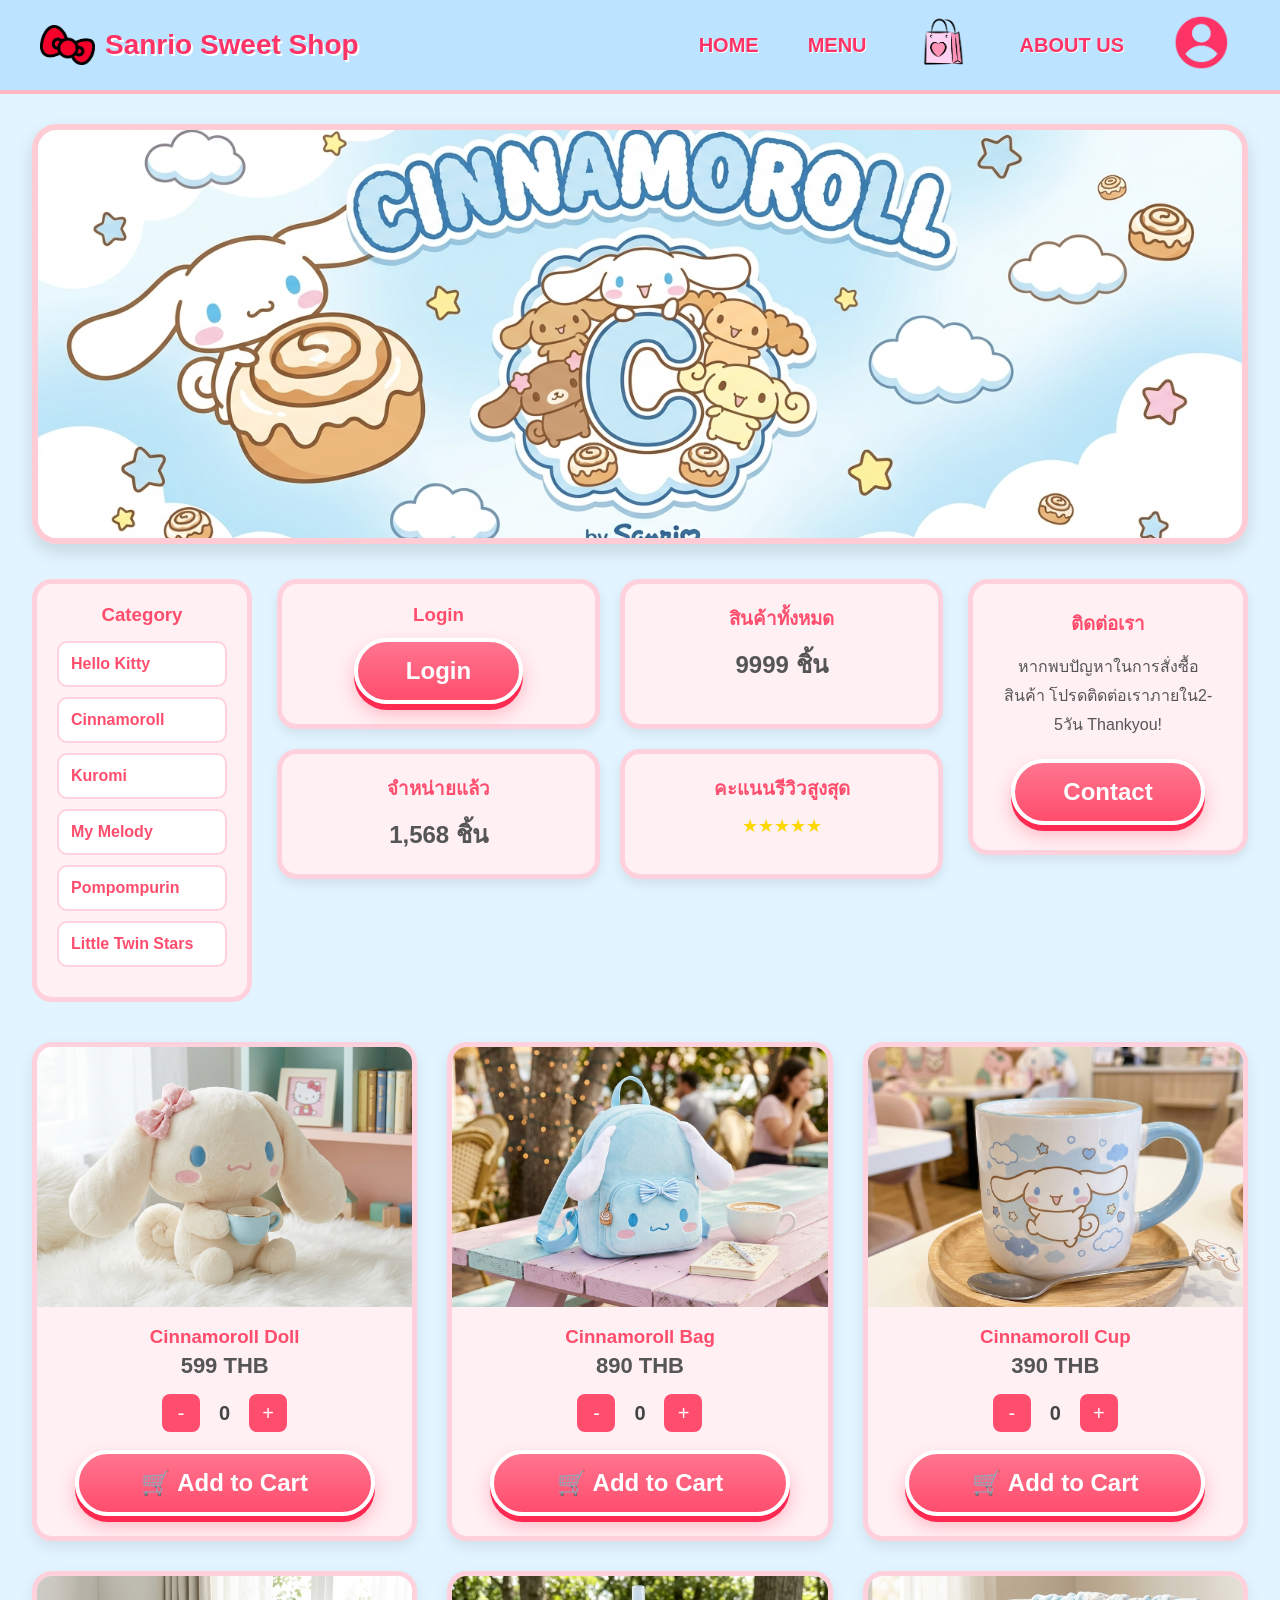
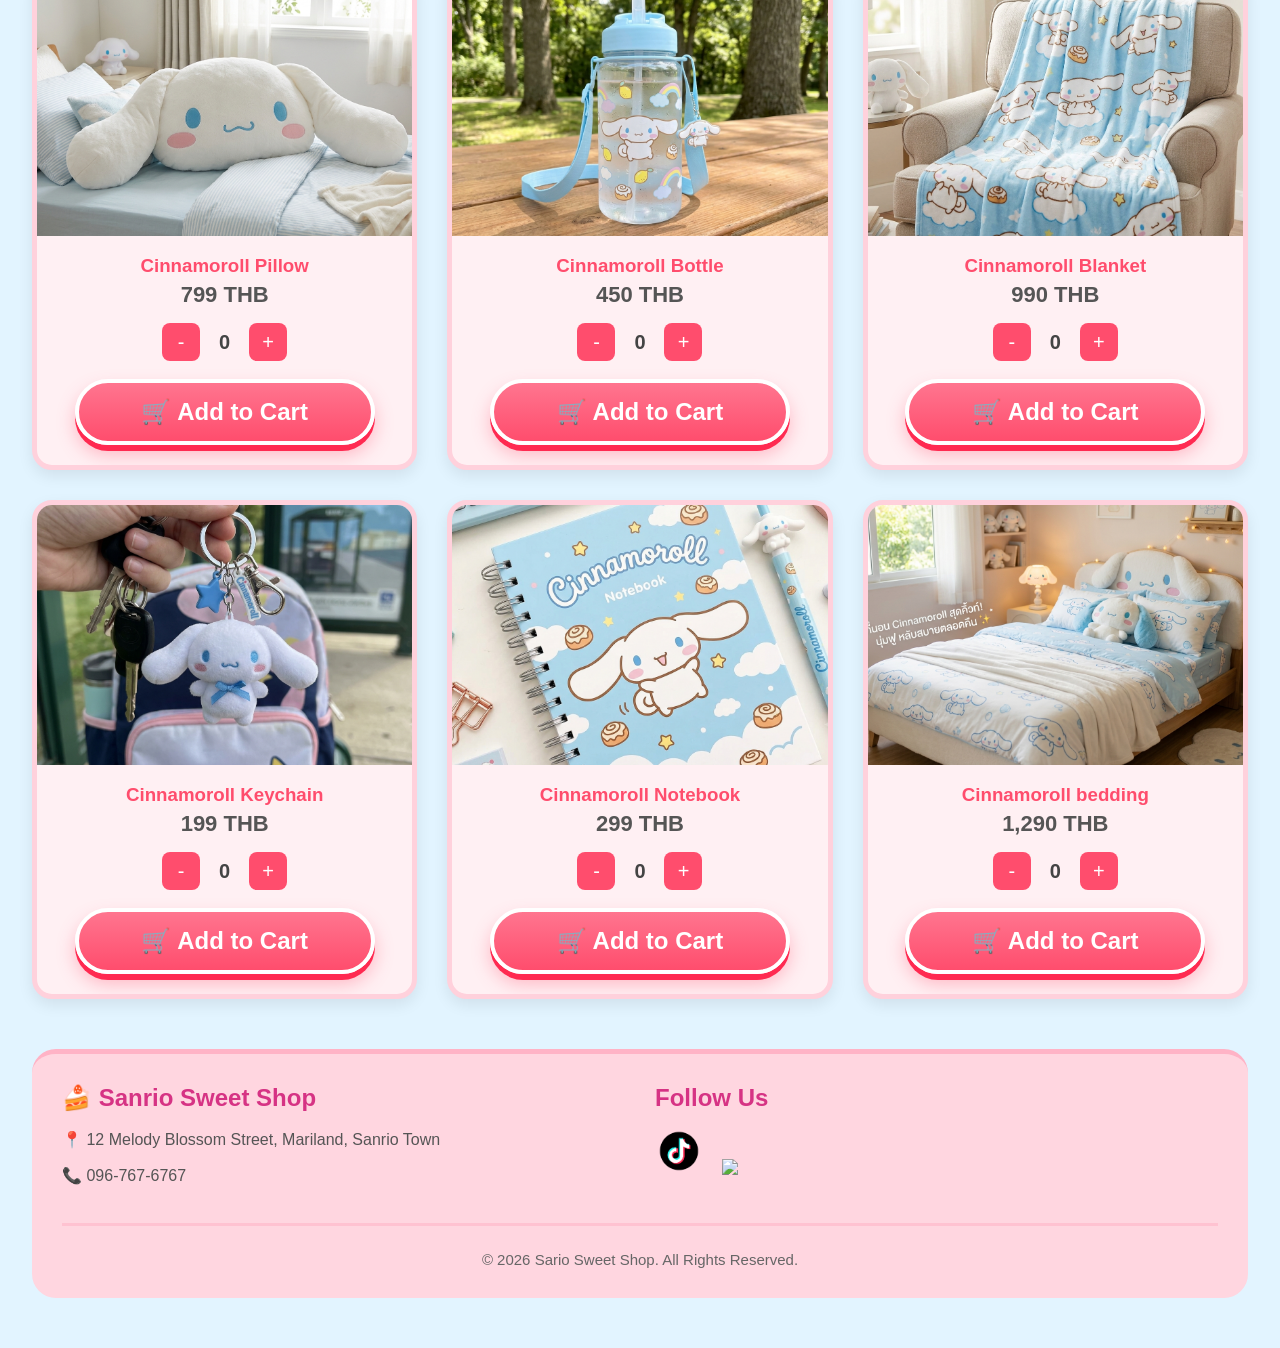
==== cinnamoroll.html @ 2e8e2444 "First website" ====
<!DOCTYPE html>
<html>
<head>
    <meta charset="UTF-8">
    <meta name="viewport" content="width=device-width, initial-scale=1.0">
    <title>cinnamoroll | Sanrio Sweet Shop</title>
    <link rel="stylesheet" href="css/style.css">
</head>

<body class="home">

<!-- ================= NAVBAR ================= -->

<nav class="navbar">

    <div class="logo">
        <img src="images/redbow.png" class="logo-icon">
        Sanrio Sweet Shop
    </div>

    <ul class="nav-links">
        <li><a href="index.html">HOME</a></li>
        <li><a href="menu.html">MENU</a></li>
        <li><a href="/*ตะกร้าสินค้า*/"><img src="images/cart.png" alt="shopping cart" class="logo-icon"></a></li>
        <li><a href="contact.html">ABOUT US</a></li>
        <li>
            <a href="account.html">
                <img src="images/account.png" class="logo-icon">
            </a>
        </li>
    </ul>

</nav>

<!-- ================= HERO ================= -->

<section class="character-banner">

    <img src="images/Hcinnamoroll.png" alt="Hello Kitty">

</section>

<!-- ================= TOP INFORMATION ================= -->

<section class="character-info">

    <!-- LEFT -->

    <aside class="character-sidebar">

        <h3>Category</h3>

        <ul>

            <li><a href="hellokitty.html">Hello Kitty</a></li>

            <li><a href="cinnamoroll.html">Cinnamoroll</a></li>

            <li><a href="kuromi.html">Kuromi</a></li>

            <li><a href="mymelody.html">My Melody</a></li>

            <li><a href="pompompurin.html">Pompompurin</a></li>

            <li><a href="kiki&lala.html">Little Twin Stars</a></li>

        </ul>

    </aside>

    <!-- CENTER -->

    <div class="character-status">

        <div class="status-card">

            <h3>Login</h3>

            <a href="account.html" class="button">
                Login
            </a>

        </div>

        <div class="status-card">

            <h3>สินค้าทั้งหมด</h3>

            <p> 9999 ชิ้น</p>

        </div>

        <div class="status-card">

            <h3>จำหน่ายแล้ว</h3>

            <p>1,568 ชิ้น</p>

        </div>

        <div class="status-card">
            <h3>คะแนนรีวิวสูงสุด</h3>
            <div class="stars">★★★★★</div>
        </div>

    </div>

    <!-- RIGHT -->

    <div class="shipping-box">

        <h3>ติดต่อเรา</h3>
        <p>
            หากพบปัญหาในการสั่งซื้อสินค้า 
            โปรดติดต่อเราภายใน2-5วัน
            Thankyou!
        </p>
        <a href="contact.html" class="button">Contact</a>
    </div>

</section>

<!-- ================= PRODUCT ================= -->

<section class="character-products">

    <div class="product-item">

        <img src="images/product1_C.png">

        <h3>Cinnamoroll Doll</h3>

        <p class="price">599 THB</p>

        <div class="quantity">

            <button>-</button>

            <span>0</span>

            <button>+</button>

        </div>

        <a href="#" class="button">🛒 Add to Cart</a>

    </div>

    <div class="product-item">

        <img src="images/product2_C.png">

        <h3>Cinnamoroll Bag</h3>

        <p class="price">890 THB</p>

        <div class="quantity">

            <button>-</button>

            <span>0</span>

            <button>+</button>

        </div>

        <a href="#" class="button">🛒 Add to Cart</a>

    </div>

    <div class="product-item">

        <img src="images/product3_C.png">

        <h3>Cinnamoroll Cup</h3>

        <p class="price">390 THB</p>

        <div class="quantity">

            <button>-</button>

            <span>0</span>

            <button>+</button>

        </div>

        <a href="#" class="button">🛒 Add to Cart</a>

    </div>

    <div class="product-item">

        <img src="images/product4_C.png">

        <h3>Cinnamoroll Pillow</h3>

        <p class="price">799 THB</p>

        <div class="quantity">

            <button>-</button>

            <span>0</span>

            <button>+</button>

        </div>

        <a href="#" class="button">🛒 Add to Cart</a>

    </div>

    <div class="product-item">

        <img src="images/product5_C.png">

        <h3>Cinnamoroll Bottle</h3>

        <p class="price">450 THB</p>

        <div class="quantity">

            <button>-</button>

            <span>0</span>

            <button>+</button>

        </div>

        <a href="#" class="button">🛒 Add to Cart</a>

    </div>

    <div class="product-item">

        <img src="images/product6_C.png">

        <h3>Cinnamoroll Blanket</h3>

        <p class="price">990 THB</p>

        <div class="quantity">

            <button>-</button>

            <span>0</span>

            <button>+</button>

        </div>

        <a href="#" class="button">🛒 Add to Cart</a>

    </div>

    <div class="product-item">

        <img src="images/product7_C.png">

        <h3>Cinnamoroll Keychain</h3>

        <p class="price">199 THB</p>

        <div class="quantity">

            <button>-</button>

            <span>0</span>

            <button>+</button>

        </div>

        <a href="#" class="button">🛒 Add to Cart</a>

    </div>

    <div class="product-item">

        <img src="images/product8_C.png">

        <h3>Cinnamoroll Notebook</h3>

        <p class="price">299 THB</p>

        <div class="quantity">

            <button>-</button>

            <span>0</span>

            <button>+</button>

        </div>

        <a href="#" class="button">🛒 Add to Cart</a>

    </div>

    <div class="product-item">

        <img src="images/product9_C.png">

        <h3>Cinnamoroll bedding</h3>

        <p class="price">1,290 THB</p>

        <div class="quantity">

            <button>-</button>

            <span>0</span>

            <button>+</button>

        </div>

        <a href="#" class="button">🛒 Add to Cart</a>

    </div>

</section>

<!-- ================= FOOTER ================= -->

<footer class="footer">

    <div class="footer-container">

        <div class="footer-info">

            <h3>🍰 Sanrio Sweet Shop</h3>

            <p>📍 12 Melody Blossom Street, Mariland, Sanrio Town</p>

            <p>📞 096-767-6767</p>

        </div>

        <div class="footer-social">

            <h3>Follow Us</h3>

            <a href="https://www.tiktok.com/">

                <img src="/images/tiktok.png">

            </a>

            <a href="https://www.instagram.com/">

                <img src="/images/instagram.png">

            </a>

        </div>

    </div>

    <hr>

    <p class="copyright">

        © 2026 Sario Sweet Shop. All Rights Reserved.

    </p>

</footer>

</body>
</html>
---- css/style.css ----
/* ===========================
   รวมทั้งWEB
=========================== */

*{
    margin:0;
    padding:0;
    box-sizing:border-box;
    font-family:'Arial Rounded MT Bold','Helvetica Rounded',Arial,sans-serif;
}

html{
    scroll-behavior:smooth;
}

/* ===========================
   NAVBAR
=========================== */

.navbar{

    width:100%;

    background:#bce3ff;

    border-bottom:4px solid #ffb7c5;

    display:flex;

    justify-content:space-between;

    align-items:center;

    padding:15px 40px;

    flex-wrap:wrap;

    gap:20px;

}

.logo{

    display:flex;

    align-items:center;

    gap:10px;

    font-size:28px;

    font-weight:bold;

    color:#ff3366;

    text-shadow:2px 2px #fff;

}

.logo-icon{

    width:55px;

    height:auto;

    object-fit:contain;

}

.nav-links{

    display:flex;

    list-style:none;

    gap:25px;

    flex-wrap:wrap;

    justify-content:center;

    align-items:center;

}

.nav-links li{

    list-style:none;

}

.nav-links a{

    text-decoration:none;

    color:#ff3366;

    font-size:20px;

    font-weight:bold;

    padding:8px 12px;

    position:relative;

    transition:.3s;

    text-shadow:1px 1px #fff;

}

.nav-links a:hover{

    color:#ff6b8b;

    transform:translateY(-2px);

}

.nav-links a::before{

    content:"✦";

    position:absolute;

    left:-12px;

    opacity:0;

    color:white;

    transition:.3s;

}

.nav-links a:hover::before{

    opacity:1;

}

/* ===========================
   HERO
=========================== */

.hero-content{

    width:min(100%,1400px);

    margin:20px auto;

    background:#fff0f3;

    border:6px solid #ff3366;

    border-radius:28px;

    padding:20px;

    position:relative;

    overflow:hidden;

    display:flex;

    justify-content:center;

    align-items:center;

}

.character{

    width:100%;

    max-width:1400px;

    display:block;

    height:500px;

}

/* กล่องข้อความ */

.hero-text{

    position:absolute;

    inset:0;

    display:flex;

    flex-direction:column;

    justify-content:center;

    align-items:center;

    text-align:center;

    padding:30px;

}

/* หัวข้อ */

.hero-text h1{

    color:#ff4d6d;

    font-size:clamp(34px,5vw,60px);

    line-height:1.15;

    text-shadow:
    3px 3px white,
    5px 5px #ffd2dc;

}

/* ข้อความ */

.hero-text p{

    margin-top:18px;

    margin-bottom:40px;

    color:#4a4a4a;

    font-size:clamp(18px,2vw,30px);

    font-weight:600;

}

/* ===========================
   BUTTON
=========================== */

.button{

    display:inline-block;

    padding:15px 48px;

    border-radius:50px;

    background:linear-gradient(180deg,#ff758f,#ff4d6d);

    color:white;

    text-decoration:none;

    font-size:24px;

    font-weight:bold;

    border:4px solid white;

    box-shadow:
    0 6px #ff2a51,
    0 10px 18px rgba(255,77,109,.35);

    transition:.25s;

}

.button:hover{

    transform:translateY(-4px);

    box-shadow:
    0 9px #ff2a51,
    0 15px 25px rgba(255,77,109,.45);

}

.button:active{

    transform:translateY(3px);

}

/* ===========================
   HERO RESPONSIVE
=========================== */

@media (max-width:900px){

.hero-content{

    padding:20px;

}

.hero-text{

    padding:20px;

}

.hero-text p{

    margin-bottom:25px;

}

.button{

    font-size:20px;

    padding:13px 35px;

}

}

@media (max-width:600px){

.navbar{

    justify-content:center;

}

.logo{

    font-size:22px;

}

.logo-icon{

    width:42px;

}

.nav-links{

    gap:10px;

}

.nav-links a{

    font-size:16px;

}

.hero-content{

    border-width:5px;

}

.hero-text h1{

    font-size:clamp(26px,7vw,40px);

}

.hero-text p{

    font-size:16px;

}

.button{

    font-size:18px;

    padding:12px 28px;

}

}
/* ======================================
   MAIN CONTENT
====================================== */

.main-home{

    width:min(95%,1400px);

    margin:40px auto;

    display:grid;

    grid-template-columns:2fr 1fr;

    gap:25px;

    background:#fff0f3;

    border:6px solid #ffccd5;

    border-radius:24px;

    padding:20px;

    align-items:start;

}

/* ======================================
   LEFT : PROMOTION
====================================== */

.promotion-box{

    display:flex;

    flex-direction:column;

    gap:20px;

    width:100%;

}

.promotion-box a{

    display:block;

    transition:.3s;

}

.promotion-box a:hover{

    transform:translateY(-5px);

}

.promotion-free,
.promotion-discount,
.sethellokitty{

    width:100%;

    display:block;

    border-radius:20px;

    object-fit:cover;

}

/* ไม่กำหนดความสูงตายตัว */

.sethellokitty{

    aspect-ratio:16/10;

}

/* ======================================
   RIGHT : VIDEO
====================================== */

.video-box{

    width:100%;

}

.video-container{

    display:flex;

    flex-direction:column;

    gap:20px;

}

/* วิดีโอ */

.loop-video{

    width:100%;

    display:block;

    border-radius:20px;

    background:black;

}

/* รูปด้านขวา */

.video-image{

    width:100%;

    display:block;

    border-radius:20px;

    transition:0.3s;

}

.video-container a{

    display:block;

}

.video-container a:hover{

    transform:translateY(-4px);

}
/*รีวิวลูกค้า*/
.review-box{

    background:#fff6f8;

    border:4px solid #ffc7d4;

    border-radius:20px;

    padding:18px;

}

.review-box h2{

    text-align:center;

    color:#ff4d6d;

    margin-bottom:20px;

    font-size:24px;

}

.review-card{

    background:white;

    border-radius:15px;

    padding:15px;

    margin-bottom:20px;

    box-shadow:0 3px 8px rgba(0,0,0,.08);

}

.review-header{

    display:flex;

    align-items:center;

    gap:12px;

    margin-bottom:10px;

}

.profile{

    width:55px;

    height:55px;

    border-radius:50px;

    object-fit:cover;

    border:3px solid #ffb6c1;

}

.review-header h4{

    color:#ff4d6d;

    margin-bottom:3px;

}

.stars{

    color:#FFD700;

    font-size:18px;

}

.review-card p{

    color:#555;

    line-height:1.5;

    margin-bottom:10px;

}

.review-product{

    width:100%;

    border-radius:12px;

}

/* รูป Contact */

#contactkitty{

    width:100%;

    height:auto;

    border-radius:20px;

}

/* ======================================
   BOTTOM IMAGE
====================================== */

.image{

    width:min(95%,1400px);

    margin:40px auto;

}

.images{

    width:100%;

    display:block;

    border-radius:24px;

}

/* ======================================
   MOBILE
====================================== */

@media (max-width:768px){

.main-home{

    grid-template-columns:1fr;

}

/* ให้ Promotion มาก่อน */

.promotion-box{

    order:1;

}

/* วิดีโอและรูปตามหลัง */

.video-box{

    order:2;

}

.loop-video{

    border-radius:18px;

}

.video-image{

    border-radius:18px;

}

}

/* ======================================
   FOOTER
====================================== */

.footer{

    width:min(95%,1400px);

    margin:50px auto;

    background:#ffd6e0;

    border-top:5px solid #ffb3c6;

    border-radius:24px;

    padding:30px;

}

.footer-container{

    display:flex;

    justify-content:space-between;

    align-items:flex-start;

    gap:30px;

    flex-wrap:wrap;

}

.footer-info,
.footer-social{

    flex:1;

    min-width:260px;

}

.footer-info h3,
.footer-social h3{

    color:#d63384;

    margin-bottom:15px;

    font-size:24px;

}

.footer-info p{

    color:#555;

    margin:10px 0;

    line-height:1.6;

}

.footer-social a{

    display:inline-block;

    margin-right:15px;

    transition:.3s;

}

.footer-social img{

    width:48px;

    height:auto;

}

.footer-social a:hover{

    transform:translateY(-5px) scale(1.08);

}

.footer hr{

    margin:25px 0;

    border:none;

    border-top:3px solid #ffc2d1;

}

.copyright{

    text-align:center;

    color:#666;

    font-size:15px;

}

/* ======================================
   IMAGE EFFECT
====================================== */

img{

    max-width:100%;

    height:auto;

}

.promotion-box img,
.video-image,
.images,
.character{

    transition:.35s;

}

.promotion-box img:hover,
.video-image:hover{

    transform:scale(1.02);

    box-shadow:0 8px 20px rgba(0,0,0,.15);

}

/* ======================================
   VIDEO EFFECT
====================================== */

.loop-video{

    transition:.35s;

}

.loop-video:hover{

    transform:scale(1.01);

}

/* ======================================
   BUTTON EFFECT
====================================== */

.button{

    transition:.25s;

}

.button:hover{

    transform:translateY(-4px);

}

/* ======================================
   SCROLLBAR
====================================== */

::-webkit-scrollbar{

    width:10px;

}

::-webkit-scrollbar-track{

    background:#ffe7ef;

}

::-webkit-scrollbar-thumb{

    background:#ff8fab;

    border-radius:30px;

}

::-webkit-scrollbar-thumb:hover{

    background:#ff5d8f;

}

/* ======================================
   MOBILE
====================================== */

@media (max-width:768px){

.navbar{

    flex-direction:column;

    text-align:center;

}

.logo{

    justify-content:center;

}

.nav-links{

    justify-content:center;

}

.hero-content{

    margin:20px auto;

    border-radius:20px;

}

.hero-text{

    position:absolute;

    inset:0;

    display:flex;

    justify-content:center;

    align-items:center;

    flex-direction:column;

    padding:15px;

}

.hero-text h1{

    font-size:30px;

}

.hero-text p{

    font-size:16px;

    margin:15px 0 20px;

}

.button{

    font-size:17px;

    padding:10px 25px;

}

.images{

    border-radius:18px;

}

}

/* ======================================
   IMAGE SAFETY
====================================== */

img,
video{

    max-width:100%;

    height:auto;

}

/* ======================================
   PREVENT OVERFLOW
====================================== */

.home{
    background:#e2f4ff;
    min-height:100vh;
    overflow-x:hidden;
}

/* ======================================
   account page
====================================== */
/* ===========================
   LOGIN PAGE
=========================== */

.login-page{

    background:#e2f4ff;

    display:flex;

    justify-content:center;

    align-items:center;

    min-height:100vh;

    padding:20px;

}

.login-container{

    width:100%;

    display:flex;

    justify-content:center;

}

.login-card{

    width:100%;

    max-width:430px;

    background:#fff0f3;

    border:6px solid #ffb7c5;

    border-radius:25px;

    padding:35px;

    text-align:center;

    box-shadow:0 10px 20px rgba(0,0,0,.08);

}

.login-img{

    width:150px;

    margin-bottom:20px;

}

.login-card h1{

    color:#ff4d6d;

    margin-bottom:10px;

}

.login-card p{

    color:#666;

    margin-bottom:25px;

}

.login-card form{

    display:flex;

    flex-direction:column;

    gap:15px;

}

.login-card label{

    text-align:left;

    color:#ff4d6d;

    font-weight:bold;

}

.login-card input{

    padding:14px;

    border:2px solid #ffc7d4;

    border-radius:15px;

    font-size:16px;

    outline:none;

}

.login-card input:focus{

    border-color:#ff4d6d;

}

.login-card button{

    margin-top:10px;

    padding:14px;

    border:none;

    border-radius:30px;

    background:linear-gradient(#ff758f,#ff4d6d);

    color:white;

    font-size:18px;

    font-weight:bold;

    cursor:pointer;

    transition:.3s;

}

.login-card button:hover{

    transform:translateY(-3px);

}

.register-link{

    margin-top:20px;

}

.register-link a{

    color:#ff4d6d;

    font-weight:bold;

    text-decoration:none;

}

/* มือถือ */

@media(max-width:768px){

.login-card{

    padding:25px;

}

.login-img{

    width:120px;

}

.login-card h1{

    font-size:30px;

}

}


/* ==========================================
            MENU PAGE
========================================== */

/* Header */

.menu-header{
    width:95%;
    max-width:1400px;
    margin:30px auto;
    text-align:center;
}

.menu-header h1{
    color:#ff4d6d;
    font-size:55px;
    text-shadow:3px 3px 0 #fff,5px 5px 0 #ffccd5;
    margin-bottom:10px;
}

.menu-header p{
    color:#666;
    font-size:22px;
}


/* ==========================================
        Promotion + Video
========================================== */

.menu-banner{

    width:95%;
    max-width:1400px;

    display:flex;

    justify-content:center;

    align-items:center;

    gap:25px;

    margin:35px auto;

}

.side-promotion{

    width:220px;

    flex-shrink:0;

}

.side-promotion img{

    width:100%;

    display:block;

    border-radius:20px;

    border:4px solid #ffccd5;

    transition:.3s;

}

.side-promotion img:hover{

    transform:translateY(-5px);

    box-shadow:0 10px 20px rgba(0,0,0,.15);

}

.menu-video{

    flex:1;

}

.menu-video video{

    width:100%;

    display:block;

    border-radius:20px;

    border:5px solid #ffccd5;

    box-shadow:0 8px 18px rgba(0,0,0,.12);

}


/* ==========================================
            CATEGORY
========================================== */

.category-section{

    width:95%;

    max-width:1400px;

    margin:50px auto;

}

.category-section h2{

    color:#ff4d6d;

    font-size:42px;

    margin-bottom:25px;

}


/* ==========================================
            PRODUCT GRID
========================================== */

.product-grid{

    display:grid;

    grid-template-columns:repeat(2,1fr);

    gap:30px;

}

.product-card{

    background:#fff0f3;

    border:4px solid #ffd1dc;

    border-radius:22px;

    text-decoration:none;

    overflow:hidden;

    transition:.3s;

}

.product-card:hover{

    transform:translateY(-6px);

    box-shadow:0 10px 18px rgba(0,0,0,.15);

}

.product-card img{

    width:100%;

    height:270px;

    object-fit:cover;

    display:block;

}

.product-card h3{

    text-align:center;

    color:#ff4d6d;

    padding:18px;

    font-size:28px;

}


/* ==========================================
        Bottom Promotion Banner
========================================== */

.bottom-banner{

    width:95%;

    max-width:1400px;

    margin:40px auto;

}

.bottom-banner img{

    width:100%;

    display:block;

    border-radius:20px;

}



/* ==========================================
            MOBILE
========================================== */

@media (max-width:768px){

/* Header */

.menu-header h1{

    font-size:36px;

}

.menu-header p{

    font-size:18px;

}


/* Promotion */

.menu-banner{

    flex-direction:column;

}

/* Promotion ซ้าย-ขวา */

.side-promotion{

    width:100%;

    max-width:320px;

}

/* Video */

.menu-video{

    width:100%;

}

/* Product */

.product-grid{

    grid-template-columns:1fr;

}

.product-card img{

    height:230px;

}

.category-section h2{

    text-align:center;

    font-size:34px;

}

}
/* ==========================================
                CONTACT PAGE
========================================== */

/* Header */

.contact-header{
    width:95%;
    max-width:1400px;
    margin:30px auto;
    text-align:center;
}

.contact-header h1{
    font-size:55px;
    color:#ff4d6d;
    text-shadow:3px 3px 0 #fff,5px 5px 0 #ffccd5;
    margin-bottom:10px;
}

.contact-header p{
    font-size:22px;
    color:#666;
}


/* ==========================================
            CONTACT INFO
========================================== */

.contact-info{

    width:95%;
    max-width:1400px;

    margin:40px auto;

    display:grid;

    grid-template-columns:repeat(auto-fit,minmax(240px,1fr));

    gap:25px;

}

.info-card{

    background:#fff0f3;

    border:4px solid #ffd1dc;

    border-radius:20px;

    padding:25px;

    text-align:center;

    transition:.3s;

    box-shadow:0 5px 12px rgba(0,0,0,.08);

}

.info-card:hover{

    transform:translateY(-6px);

    box-shadow:0 12px 20px rgba(0,0,0,.15);

}

.info-card h3{

    color:#ff4d6d;

    margin-bottom:12px;

    font-size:24px;

}

.info-card p{

    color:#555;

    line-height:1.7;

}


/* ==========================================
            CONTACT FORM
========================================== */

.contact-form-section{

    width:95%;
    max-width:900px;

    margin:50px auto;

    background:#fff0f3;

    border:6px solid #ffccd5;

    border-radius:25px;

    padding:40px;

}

.contact-form-section h2{

    text-align:center;

    color:#ff4d6d;

    font-size:38px;

    margin-bottom:30px;

}

.contact-form{

    display:flex;

    flex-direction:column;

    gap:20px;

}

.form-group{

    display:flex;

    flex-direction:column;

}

.form-group label{

    margin-bottom:8px;

    color:#ff4d6d;

    font-weight:bold;

    font-size:18px;

}

.form-group input,
.form-group textarea{

    padding:15px;

    border:3px solid #ffd1dc;

    border-radius:15px;

    font-size:18px;

    outline:none;

    transition:.3s;

    box-sizing:border-box;

}

.form-group input:focus,
.form-group textarea:focus{

    border-color:#ff4d6d;

    box-shadow:0 0 10px rgba(255,77,109,.25);

}

.form-group textarea{

    resize:vertical;

}


.contact-form .button{

    align-self:center;

    margin-top:10px;

}


/* ==========================================
                MAP
========================================== */

.contact-map{

    width:95%;
    max-width:1400px;

    margin:50px auto;

    text-align:center;

}

.contact-map h2{

    color:#ff4d6d;

    font-size:40px;

    margin-bottom:25px;

}

.contact-map iframe{

    width:100%;

    height:450px;

    border:none;

    border-radius:20px;

    box-shadow:0 8px 18px rgba(0,0,0,.12);

}


/* ==========================================
                MOBILE
========================================== */

@media (max-width:768px){

.contact-header h1{

    font-size:36px;

}

.contact-header p{

    font-size:18px;

}

.contact-info{

    grid-template-columns:1fr;

}

.contact-form-section{

    padding:25px;

}

.contact-form-section h2{

    font-size:30px;

}

.form-group label{

    font-size:17px;

}

.form-group input,
.form-group textarea{

    font-size:16px;

}

.contact-map iframe{

    height:300px;

}
}

/* ==========================================
            CHARACTER PAGE
========================================== */

/* ---------- Banner ---------- */

.character-banner{
    width:95%;
    max-width:1400px;
    margin:30px auto;
}

.character-banner img{
    width:100%;
    height:420px;
    object-fit:cover;
    display:block;
    border-radius:25px;
    border:6px solid #ffccd5;
    box-shadow:0 8px 18px rgba(0,0,0,.12);
}


/* ---------- Top Info ---------- */

.character-info{

    width:95%;
    max-width:1400px;

    margin:35px auto;

    display:grid;

    grid-template-columns:220px 1fr 280px;

    gap:25px;

    align-items:start;

}


/* ---------- Sidebar ---------- */

.character-sidebar{

    background:#fff0f3;

    border:5px solid #ffd1dc;

    border-radius:20px;

    padding:20px;

}

.character-sidebar h3{

    text-align:center;

    color:#ff4d6d;

    margin-bottom:15px;

}

.character-sidebar ul{

    list-style:none;

    padding:0;

}

.character-sidebar li{

    margin-bottom:10px;

}

.character-sidebar a{

    display:block;

    text-decoration:none;

    color:#ff4d6d;

    font-weight:bold;

    background:white;

    border:2px solid #ffd1dc;

    border-radius:10px;

    padding:12px;

    transition:.3s;

}

.character-sidebar a:hover{

    background:#ff4d6d;

    color:white;

}


/* ---------- Status ---------- */

.character-status{

    display:grid;

    grid-template-columns:repeat(2,1fr);

    gap:20px;

}

.status-card{

    background:#fff0f3;

    border:5px solid #ffd1dc;

    border-radius:20px;

    padding:20px;

    text-align:center;

    box-shadow:0 5px 12px rgba(0,0,0,.08);

}

.status-card h3{

    color:#ff4d6d;

    margin-bottom:12px;

}

.status-card p{

    font-size:24px;

    color:#555;

    font-weight:bold;

}


/* ---------- Shipping ---------- */

.shipping-box{

    background:#fff0f3;

    border:5px solid #ffd1dc;

    border-radius:20px;

    padding:25px;

    text-align:center;

    box-shadow:0 5px 12px rgba(0,0,0,.08);

}

.shipping-box h3{

    color:#ff4d6d;

    margin-bottom:15px;

}

.shipping-box p{

    line-height:1.8;

    color:#555;

    margin-bottom:20px;

}


/* ---------- Products ---------- */

.character-products{

    width:95%;
    max-width:1400px;

    margin:40px auto;

    display:grid;

    grid-template-columns:repeat(3,1fr);

    gap:30px;

}

.product-item{

    background:#fff0f3;

    border:5px solid #ffd1dc;

    border-radius:20px;

    overflow:hidden;

    transition:.3s;

    box-shadow:0 6px 15px rgba(0,0,0,.08);

}

.product-item:hover{

    transform:translateY(-8px);

    box-shadow:0 12px 20px rgba(0,0,0,.18);

}

.product-item img{

    width:100%;

    height:260px;

    object-fit:cover;

}

.product-item h3{

    text-align:center;

    color:#ff4d6d;

    margin:15px 10px 5px;

}

.price{

    text-align:center;

    font-size:22px;

    color:#555;

    margin-bottom:15px;

    font-weight:bold;

}


/* ---------- Quantity ---------- */

.quantity{

    display:flex;

    justify-content:center;

    align-items:center;

    gap:12px;

    margin-bottom:18px;

}

.quantity button{

    width:38px;

    height:38px;

    border:none;

    border-radius:8px;

    background:#ff4d6d;

    color:white;

    font-size:20px;

    cursor:pointer;

}

.quantity span{

    font-size:20px;

    font-weight:bold;

    color:#444;

    min-width:25px;

    text-align:center;

}


/* ---------- Button ---------- */

.product-item .button{

    display:block;

    width:80%;

    margin:0 auto 20px;

    text-align:center;

}


/* ==========================================
                MOBILE
========================================== */

@media(max-width:768px){

.character-banner img{

    height:220px;

}

/* Top */

.character-info{

    grid-template-columns:1fr;

}

/* Status */

.character-status{

    grid-template-columns:1fr;

}

/* Products */

.character-products{

    grid-template-columns:1fr;

}

.product-item img{

    height:220px;

}

}
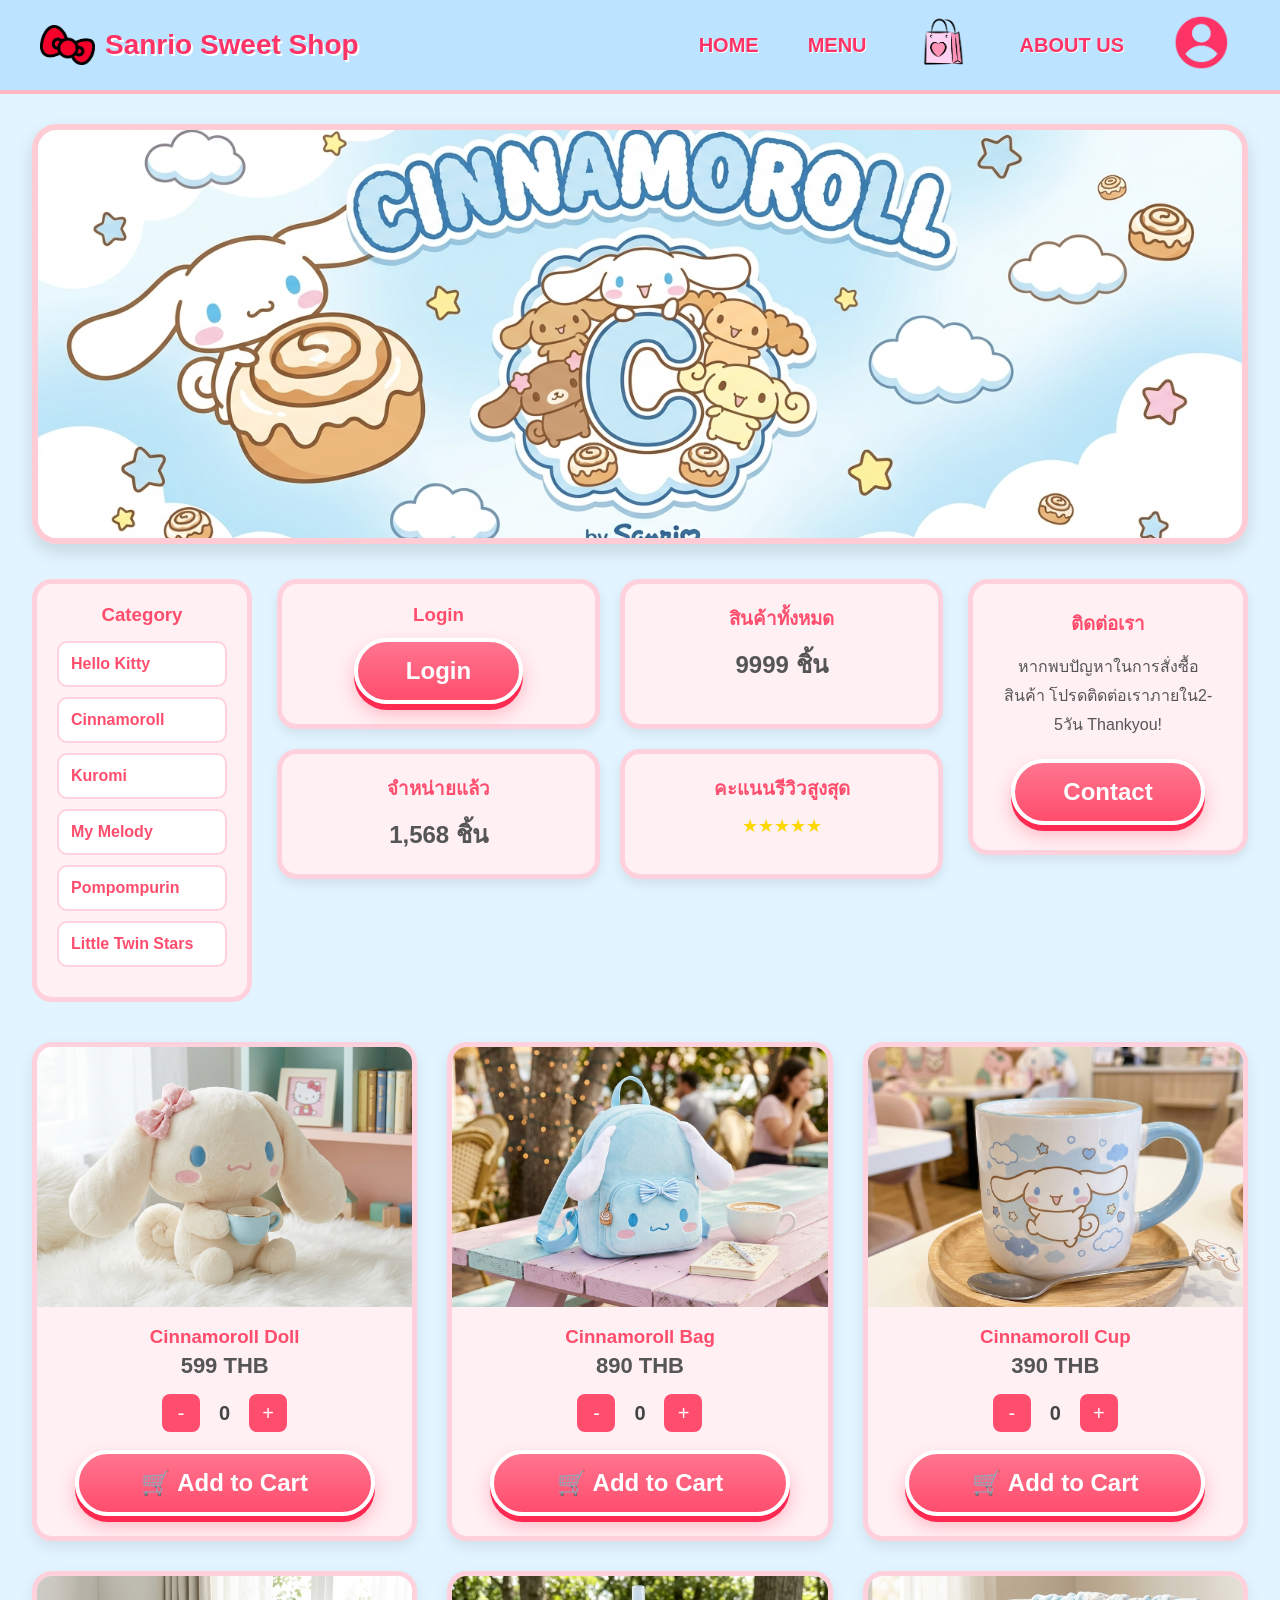
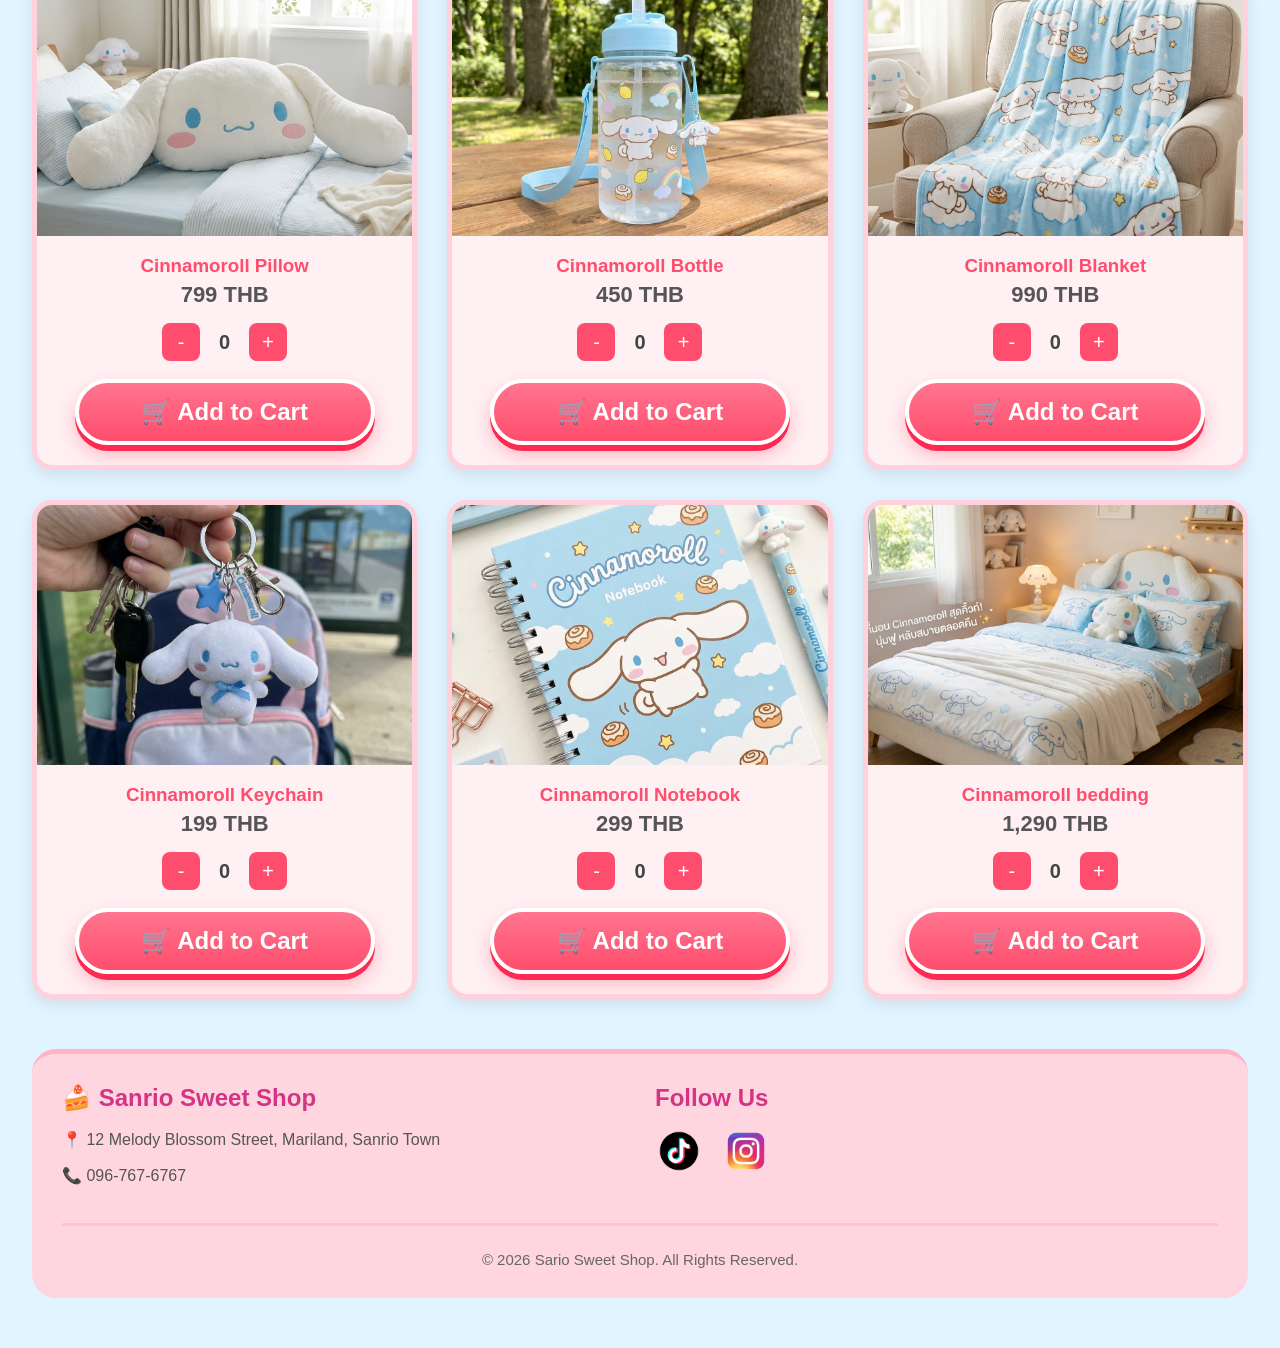
==== commit 8fec94c7: "Add login page" ====
--- a/cinnamoroll.html
+++ b/cinnamoroll.html
@@ -324,51 +324,31 @@
 
 </section>
 
-<!-- ================= FOOTER ================= -->
-
-<footer class="footer">
-
-    <div class="footer-container">
-
-        <div class="footer-info">
-
-            <h3>🍰 Sanrio Sweet Shop</h3>
-
-            <p>📍 12 Melody Blossom Street, Mariland, Sanrio Town</p>
-
-            <p>📞 096-767-6767</p>
-
-        </div>
-
-        <div class="footer-social">
-
-            <h3>Follow Us</h3>
-
-            <a href="https://www.tiktok.com/">
-
-                <img src="/images/tiktok.png">
-
-            </a>
-
-            <a href="https://www.instagram.com/">
-
-                <img src="/images/instagram.png">
-
-            </a>
-
-        </div>
-
-    </div>
-
-    <hr>
-
-    <p class="copyright">
-
-        © 2026 Sario Sweet Shop. All Rights Reserved.
-
-    </p>
-
-</footer>
+ <!-- footer  -->
+        <footer class="footer">
+            <div class="footer-container">
+                <div class="footer-info">
+                    <h3>🍰 Sanrio Sweet Shop</h3>
+                    <p>📍 12 Melody Blossom Street, Mariland, Sanrio Town</p>
+                    <p>📞 096-767-6767</p>
+                </div>
+                <div class="footer-social">
+                    <h3>Follow Us</h3>
+
+                    <a href="https://www.tiktok.com/">
+                        <img src="images/tiktok.png" alt="Line">
+                    </a>
+
+                    <a href="https://www.instagram.com/">
+                        <img src="images/Instagram.png" alt="Instagram">
+                    </a>
+                </div>
+            </div>
+        <hr>
+        <p class="copyright">
+            © 2026 Sario Sweet Shop. All Rights Reserved.
+        </p>
+        </footer>
 
 </body>
 </html>
